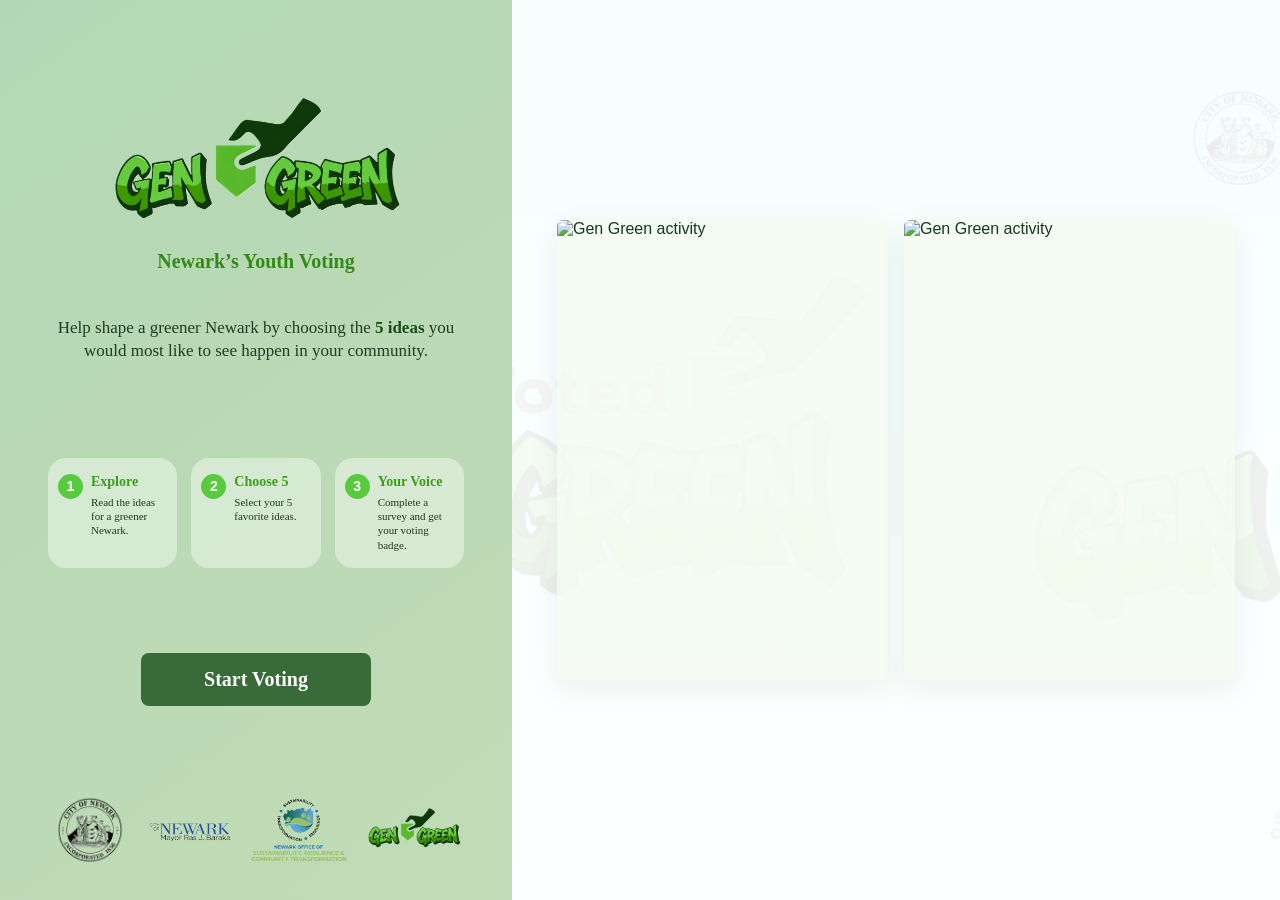
==== index.html @ 0d587bcf "Complete Gen Green voting website with Supabase backend" ====
<!DOCTYPE html>
<html lang="en">
<head>
  <meta charset="UTF-8" />
  <meta name="viewport" content="width=device-width, initial-scale=1.0" />

  <title>Gen Green Newark</title>

  <link rel="stylesheet" href="css/style.css" />
</head>

<body>

  <main class="landing-page">

    <!-- ======================================
         LEFT SIDE
    ======================================= -->

    <section class="landing-left">

      <div class="left-content">

        <!-- GEN GREEN LOGO -->
        <img
          src="images/gen-green.png"
          alt="Gen Green"
          class="main-logo"
        />


        <!-- SMALL HEADING -->
        <p class="youth-voting">
          Newark’s Youth Voting
        </p>


        <!-- INTRO -->
        <p class="intro-text">
          Help shape a greener Newark by choosing the
          <strong>5 ideas</strong>
          you would most like to see happen in your community.
        </p>


        <!-- STEPS -->
        <div class="steps-row">

          <div class="step-card">

            <div class="step-number">
              1
            </div>

            <div class="step-content">
              <h3>Explore</h3>

              <p>
                Read the ideas for a greener Newark.
              </p>
            </div>

          </div>


          <div class="step-card">

            <div class="step-number">
              2
            </div>

            <div class="step-content">
              <h3>Choose 5</h3>

              <p>
                Select your 5 favorite ideas.
              </p>
            </div>

          </div>


          <div class="step-card">

            <div class="step-number">
              3
            </div>

            <div class="step-content">
              <h3>Your Voice</h3>

              <p>
                Complete a survey and get your voting badge.
              </p>
            </div>

          </div>

        </div>


        <!-- START BUTTON -->

        <a href="vote.html" class="start-button">
          Start Voting
        </a>


        <!-- BOTTOM LOGOS -->

        <div class="bottom-logos">

          

          <img
            src="images/newark-logo.png"
            alt="Newark Mayor Ras J. Baraka"
            class="footer-logo newark-footer-logo"
          />

            <img
            src="images/mayor-logo.png"
            alt="Newark Mayor Ras J. Baraka"
            class="footer-logo newark-footer-logo"
          />

          <img
            src="images/sustainability-logo.png"
            alt="Newark Office of Sustainability"
            class="footer-logo office-footer-logo"
          />

          <img
            src="images/gen-green.png"
            alt="Gen Green"
            class="footer-logo gen-footer-logo"
          />

        </div>

      </div>

    </section>



    <!-- ======================================
         RIGHT SIDE
    ======================================= -->

    <section class="landing-right">

      <div class="image-showcase">


        <!-- IMAGE 1 -->

        <div class="flip-card">

          <img
            src="images/landing-1.jpg"
            alt="Gen Green activity"
            class="showcase-image active"
          />


          <img
            src="images/landing-2.jpg"
            alt="Gen Green activity"
            class="showcase-image"
          />


          <img
            src="images/landing-3.jpg"
            alt="Gen Green activity"
            class="showcase-image"
          />


               <img
            src="images/landing-4.jpg"
            alt="Gen Green activity"
            class="showcase-image"
          />

          <img
            src="images/landing-5.jpg"
            alt="Gen Green activity"
            class="showcase-image"
          />

        </div>





        <!-- IMAGE 3 -->

        <div class="flip-card">

          <img
            src="images/landing-7.jpg"
            alt="Gen Green activity"
            class="showcase-image active"
          />

          <img
            src="images/landing-8.jpg"
            alt="Gen Green activity"
            class="showcase-image"
          />

          <img
            src="images/landing-9.jpg"
            alt="Gen Green activity"
            class="showcase-image"
          />

               <img
            src="images/landing-6.jpg"
            alt="Gen Green activity"
            class="showcase-image"
          />

        </div>


      </div>

    </section>

  </main>



  <script>

    /* =========================================
       ROTATING LANDING PAGE IMAGES
    ========================================== */

    const cards = document.querySelectorAll(".flip-card");

    cards.forEach((card, cardIndex) => {

      const images = card.querySelectorAll(".showcase-image");

      let currentImage = 0;


      /*
        Each card begins at a slightly different
        time so all three don't switch together.
      */

      setTimeout(() => {

        setInterval(() => {

          images[currentImage].classList.remove("active");

          currentImage++;

          if (currentImage >= images.length) {
            currentImage = 0;
          }

          images[currentImage].classList.add("active");

        }, 4000);

      }, cardIndex * 1000);

    });

  </script>


</body>
</html>
---- css/style.css ----
/* =========================================
   RESET
========================================= */

* {
  margin: 0;
  padding: 0;
  box-sizing: border-box;
}


html,
body {
  width: 100%;
  min-height: 100%;
}


body {
  font-family: "Segoe UI", Arial, sans-serif;

  background: #ffffff;

  color: #17381c;
}






/* =========================================================
   GEN GREEN GLOBAL WATERMARK BACKGROUND
========================================================= */

body {
  position: relative;
  min-height: 100vh;
}


/* Background image layer */

body::before {
  content: "";

  position: fixed;

  top: 0;
  left: 0;

  width: 100%;
  height: 100%;

  background-image:
    url("../images/gen-green-background.png");

  background-size: cover;

  background-position: center;

  background-repeat: no-repeat;

  /* THIS CONTROLS TRANSPARENCY */
  opacity: 0.07;

  pointer-events: none;

  z-index: -1;
}


.voting-body,
.review-body,
.survey-body,
.badge-body {
  background:
    rgba(247, 251, 245, 0.797);
}



/* =========================================
   MAIN LANDING PAGE
========================================= */

.landing-page {
  width: 100%;
  min-height: 100vh;

  display: grid;

  grid-template-columns:
    minmax(420px, 40%)
    minmax(0, 60%);
}



/* =========================================
   LEFT SIDE
========================================= */

.landing-left {
  background:
    linear-gradient(
      145deg,
      #b3d7b4,
      #c1dcb6
    );

  min-height: 100vh;

  display: flex;

  justify-content: center;

  position: relative;
}


.left-content {
  width: 100%;

  max-width: 640px;

  min-height: 100vh;

  padding:
    40px
    48px
    25px;

  display: flex;

  flex-direction: column;

  align-items: center;

  text-align: center;
}



/* =========================================
   MAIN LOGO
========================================= */

.main-logo {
  width: 310px;

  max-width: 100%;

  height: 250px;

  object-fit: contain;

  margin-bottom: -40px;
}



/* =========================================
   SUBHEADING
========================================= */

.youth-voting {
  font-family: Georgia, "Times New Roman", serif;

  font-size: 20px;

  font-weight: 700;

  color: #318b15;

  margin-top: 0;

  margin-bottom: 44px;
}



/* =========================================
   INTRO TEXT
========================================= */

.intro-text {
  width: 100%;

  max-width: 520px;

  text-align: center;

  font-family: Georgia, "Times New Roman", serif;

  font-size: 17px;

  line-height: 1.35;

  color: #213c23;

  margin-bottom: 95px;
}


.intro-text strong {
  color: #194f18;
}



/* =========================================
   STEP CARDS
========================================= */

.steps-row {
  width: 100%;

  display: grid;

  grid-template-columns:
    repeat(3, minmax(0, 1fr));

  gap: 14px;

  margin-bottom: 85px;
}


.step-card {
  min-height: 100px;

  background:
    rgba(255, 255, 255, 0.406);

  border-radius: 18px;

  padding: 16px 10px;

  display: flex;

  align-items: flex-start;

  text-align: left;

  gap: 8px;

  transition:
    transform 0.25s ease,
    box-shadow 0.25s ease;
}


.step-card:hover {
  transform: translateY(-4px);

  box-shadow:
    0 10px 25px
    rgba(31, 91, 36, 0.12);
}


.step-number {
  width: 25px;

  min-width: 25px;

  height: 25px;

  background: #59ca3e;

  color: white;

  border-radius: 50%;

  display: flex;

  justify-content: center;

  align-items: center;

  font-size: 14px;

  font-weight: 700;
}


.step-content h3 {
  font-family: Georgia, "Times New Roman", serif;

  font-size: 14px;

  color: #3c9d1c;

  margin-bottom: 5px;
}


.step-content p {
  font-family: Georgia, "Times New Roman", serif;

  font-size: 11px;

  line-height: 1.3;

  color: #1f3720;
}



/* =========================================
   START VOTING BUTTON
========================================= */

.start-button {
  width: 230px;

  padding: 15px 20px;

  background: #396b38;

  color: white;

  border-radius: 8px;

  text-decoration: none;

  font-family: Georgia, "Times New Roman", serif;

  font-size: 20px;

  font-weight: 700;

  display: flex;

  justify-content: center;

  align-items: center;

  margin-bottom: auto;

  transition:
    background 0.2s ease,
    transform 0.2s ease,
    box-shadow 0.2s ease;
}


.start-button:hover {
  background: #275928;

  transform: translateY(-3px);

  box-shadow:
    0 9px 20px
    rgba(31, 85, 36, 0.2);
}



/* =========================================
   FOOTER LOGOS
========================================= */

.bottom-logos {
  width: 100%;

  display: flex;

  justify-content: space-between;

  align-items: center;

  gap: 15px;

  padding-top: 35px;
}


.footer-logo {
  object-fit: contain;
}

.newark-footer-logo {
  width: 88px;

  height: 70px;
}


.small-logo {
  width: 195px;

  height: 100px;
}


.office-footer-logo {
  width: 100px;

  height: 90px;
}


.gen-footer-logo {
  width: 100px;

  height: 90px;
}



/* =========================================
   RIGHT SIDE
========================================= */

.landing-right {
  min-height: 100vh;

 

  display: flex;

  justify-content: center;

  align-items: center;

  padding:
    60px
    45px;
}



/* =========================================
   IMAGE SHOWCASE
========================================= */

.image-showcase {
  width: 120%;

  display: grid;

  grid-template-columns:
    repeat(2, minmax(0, 1fr));

  gap: 16px;

  align-items: center;
}



/* =========================================
   ROTATING IMAGE CARDS
========================================= */

.flip-card {
  width: 100%;

  aspect-ratio: 0.72;

  max-height: 480px;

  position: relative;

  overflow: hidden;

  border-radius: 6px;

  background: #f3fcf0c3;

  box-shadow:
    0 9px 30px
    rgba(29, 75, 35, 0.08);
}


.showcase-image {
  width: 100%;

  height: 100%;

  position: absolute;

  inset: 0;

  object-fit: cover;

  opacity: 0;

  transform:
    rotateY(90deg)
    scale(0.97);

  transition:
    opacity 0.7s ease,
    transform 0.7s ease;
}


.showcase-image.active {
  opacity: 1;

  transform:
    rotateY(0deg)
    scale(1);
}



/* =========================================
   TABLET
========================================= */

@media (max-width: 1050px) {

  .landing-page {
    grid-template-columns:
      46%
      54%;
  }


  .left-content {
    padding:
      35px
      25px
      25px;
  }


  .steps-row {
    grid-template-columns: 1fr;

    max-width: 330px;

    margin-bottom: 40px;
  }


  .step-card {
    min-height: auto;
  }


  .image-showcase {
    grid-template-columns: 1fr 1fr;
  }


  .flip-card:last-child {
    display: none;
  }

}



/* =========================================
   MOBILE
========================================= */

@media (max-width: 750px) {

  .landing-page {
    display: block;
  }


  .landing-left {
    min-height: auto;
  }


  .left-content {
    min-height: auto;

    padding:
      30px
      22px
      40px;
  }


  .main-logo {
    width: 245px;

    height: 100px;
  }


  .youth-voting {
    font-size: 18px;

    margin-bottom: 30px;
  }


  .intro-text {
    text-align: center;

    font-size: 16px;

    margin-bottom: 35px;
  }


  .steps-row {
    width: 100%;

    grid-template-columns: 1fr;

    margin-bottom: 35px;
  }


  .start-button {
    margin-bottom: 35px;
  }


  .bottom-logos {
    justify-content: center;

    flex-wrap: wrap;
  }


  .landing-right {
    min-height: auto;

    padding:
      40px
      20px;
  }


  .image-showcase {
    grid-template-columns: 1fr;

    max-width: 390px;
  }


  .flip-card {
    aspect-ratio: 1 / 1.1;
  }


  .flip-card:last-child {
    display: block;
  }

}








/* ==================================================
   VOTING PAGE
================================================== */

.vote-body {
  background: #747d6a;
  color: #3c443e;
}


/* ==================================================
   HEADER
================================================== */

.vote-header {
  min-height: 95px;
  padding: 15px 5%;

  background: rgba(255, 255, 255, 0.96);

  display: grid;
  grid-template-columns: 1fr auto 1fr;
  align-items: center;

  position: sticky;
  top: 0;
  z-index: 100;

  border-bottom: 1px solid #e2eadf;

  box-shadow:
    0 3px 15px rgba(29, 76, 35, 0.06);
}


.back-home {
  justify-self: start;

  text-decoration: none;

  color: #47704c;

  font-size: 14px;
  font-weight: 700;
}


.back-home:hover {
  color: #2e9231;
}


.vote-logo {
  width: 180px;
  height: 65px;

  object-fit: contain;
}


.vote-progress {
  justify-self: end;

  background: #e9f7e4;

  color: #286426;

  border-radius: 30px;

  padding: 11px 20px;

  font-weight: 700;

  font-size: 15px;
}


#selectionCount {
  font-size: 20px;

  color: #38a932;
}



/* ==================================================
   INTRO
================================================== */

.vote-intro {
  max-width: 760px;

  margin: 0 auto;

  text-align: center;

  padding: 65px 20px 45px;
}


.vote-eyebrow {
  color: #f6f7f6;

  font-size: 15px;

  font-weight: 800;

  letter-spacing: 2px;

  margin-bottom: 12px;
}


.vote-intro h1 {
  font-size: clamp(38px, 5vw, 60px);

  color: #173f20;

  line-height: 1.05;

  margin-bottom: 18px;
}


.vote-intro > p:not(.vote-eyebrow):not(.selection-message) {
  max-width: 640px;

  margin-left: auto;
  margin-right: auto;

  font-size: 19px;

  line-height: 1.55;

  color: #fafcfa;
}



/* ==================================================
   SELECTION DOTS
================================================== */

.selection-dots {
  display: flex;

  justify-content: center;

  gap: 9px;

  margin-top: 26px;

  margin-bottom: 12px;
}


.selection-dot {
  width: 17px;
  height: 17px;

  border-radius: 50%;

  background: white;

  border: 2px solid #79af71;

  transition: all 0.2s ease;
}


.selection-dot.filled {
  background: #4ac83f;

  border-color: #4ac83f;

  transform: scale(1.12);
}


.selection-message {
  color: #668069;

  font-size: 13px;

  font-weight: 600;
}


.selection-message.complete {
  color: #269130;
}


/* ==================================================
   BALLOT BOARD
================================================== */

.ballot-board {
  width: min(1500px, 96%);
  margin: 0 auto 150px;

  padding: 18px;

  background: #356840;

  border-radius: 0;

  display: grid;

  grid-template-columns: repeat(4, minmax(0, 1fr));

  gap: 18px;
}


/* ==================================================
   TALL CATEGORY COLUMNS
================================================== */

.ballot-column {
  background: #e9e9e9;

  border-radius: 45px;

  padding: 18px 18px 28px;

  min-height: 720px;
}


/* CATEGORY ILLUSTRATION */

.ballot-category-image {
  height: 95px;

  display: flex;

  justify-content: center;

  align-items: center;
}


.ballot-category-image img {
  max-width: 120px;
  max-height: 90px;

  object-fit: contain;
}


/* CATEGORY HEADING */

.ballot-column > h2,
.tech-divider h2 {
  text-align: center;

  font-size: 24px;

  color: #111111;

  margin-bottom: 18px;

  font-weight: 800;
}


/* ==================================================
   OPTIONS
================================================== */

.ballot-options {
  display: flex;

  flex-direction: column;

  gap: 17px;
}


/* REMOVE DEFAULT BUTTON LOOK */

.ballot-option {
  width: 100%;

  border: none;

  background: transparent;

  padding: 0;

  display: flex;

  align-items: flex-start;

  gap: 8px;

  text-align: left;

  cursor: pointer;

  font-family: inherit;

  color: #111111;

  transition:
    opacity 0.2s ease,
    transform 0.2s ease;
}


.ballot-option:hover {
  transform: translateX(2px);
}


/* ==================================================
   VOTING CIRCLE
================================================== */

.vote-circle {
  width: 21px;
  height: 21px;

  min-width: 21px;

  border-radius: 50%;

  border: 1.7px solid #477552;

  background: white;

  color: transparent;

  display: flex;

  justify-content: center;

  align-items: center;

  font-size: 12px;

  font-weight: 900;

  margin-top: 1px;

  transition: all 0.2s ease;
}


/* ==================================================
   TEXT
================================================== */

.ballot-copy {
  display: flex;

  flex-direction: column;

  gap: 4px;

  width: 100%;
}


.ballot-copy strong {
  font-size: 16px;

  line-height: 1.05;

  font-weight: 800;

  color: #111;
}


.ballot-copy small {
  font-size: 13px;

  line-height: 1.28;

  color: #222;

  font-weight: 400;
}


/* ==================================================
   SELECTED OPTION
================================================== */

.ballot-option.selected {

  background: #d9f0d2;

  padding: 10px;

  border-radius: 14px;

  margin-left: -10px;

  width: calc(100% + 10px);
}


.ballot-option.selected .vote-circle {
  background: #49bd3e;

  border-color: #49bd3e;

  color: white;
}


.ballot-option.selected .ballot-copy strong {
  color: #1c7020;
}


/* ==================================================
   DISABLED AFTER FIVE
================================================== */

.ballot-option.selection-disabled:not(.selected) {
  opacity: 0.35;

  cursor: not-allowed;
}


/* ==================================================
   TECH DIVIDER
================================================== */

.tech-divider {
  margin-top: 18px;

  padding-top: 8px;

  text-align: center;
}


.tech-image {
  height: 75px;
}


.tech-image img {
  max-height: 70px;
}


/* ==================================================
   TABLET
================================================== */

@media (max-width: 1100px) {

  .ballot-board {
    grid-template-columns:
      repeat(2, minmax(0, 1fr));
  }


  .ballot-column {
    min-height: auto;
  }

}


/* ==================================================
   MOBILE
================================================== */

@media (max-width: 650px) {

  .ballot-board {
    width: calc(100% - 20px);

    padding: 12px;

    grid-template-columns: 1fr;

    gap: 14px;
  }


  .ballot-column {
    border-radius: 30px;

    padding: 18px;
  }


  .ballot-category-image {
    height: 80px;
  }


  .ballot-category-image img {
    max-height: 75px;
  }


  .ballot-column > h2,
  .tech-divider h2 {
    font-size: 23px;
  }


  .ballot-copy strong {
    font-size: 16px;
  }


  .ballot-copy small {
    font-size: 13px;
  }

}



/* ==================================================
   FIXED VOTING BOTTOM BAR
   KEEP THIS AT THE VERY END OF STYLE.CSS
================================================== */

.vote-bottom-bar {
  position: fixed !important;

  left: 0;
  right: 0;
  bottom: 0;

  width: 100%;
  min-height: 90px;

  padding: 14px 6%;

  background: rgba(255, 255, 255, 0.97);

  border-top: 1px solid #d9e2d7;

  box-shadow:
    0 -8px 25px rgba(30, 65, 35, 0.12);

  display: flex !important;
  justify-content: space-between;
  align-items: center;

  z-index: 9999;
}


/* LEFT SIDE */

.bottom-selection-count {
  display: flex;
  flex-direction: column;

  gap: 2px;
}


.bottom-selection-count strong {
  font-size: 20px;
  font-weight: 800;

  color: #356b3e;
}


.bottom-selection-count span {
  font-size: 13px;

  color: #667567;
}


/* REVIEW BUTTON */

.review-button {
  border: none;

  padding: 15px 28px;

  min-width: 225px;

  border-radius: 10px;

  background: #356b3e;

  color: white;

  font-size: 15px;
  font-weight: 700;

  cursor: pointer;

  transition:
    background 0.2s ease,
    transform 0.2s ease;
}


.review-button:hover:not(:disabled) {
  background: #285630;

  transform: translateY(-2px);
}


.review-button:disabled {
  background: #c7d0c5;

  color: #7b887c;

  cursor: not-allowed;
}


/* IMPORTANT:
   creates room so the fixed bar doesn't
   cover the bottom of the ballot
*/

.ballot-board {
  margin-bottom: 120px;
}


/* MOBILE */

@media (max-width: 650px) {

  .vote-bottom-bar {
    min-height: 78px;

    padding: 10px 15px;
  }


  .bottom-selection-count strong {
    font-size: 17px;
  }


  .bottom-selection-count span {
    font-size: 11px;
  }


  .review-button {
    min-width: auto;

    padding: 13px 16px;

    font-size: 12px;
  }

}





/* ==================================================
   REVIEW PAGE
================================================== */

.review-body {
  min-height: 100vh;

  background:
    linear-gradient(
      145deg,
      #eef8ea 0%,
      #f8fbf6 55%,
      #ffffff 100%
    );

  color: #193b21;
}


/* ==================================================
   HEADER
================================================== */

.review-header {
  position: fixed;

  top: 0;
  left: 0;
  right: 0;

  width: 100%;
  height: 90px;

  padding: 0 5%;

  background: rgba(255, 255, 255, 0.97);

  display: grid;

  grid-template-columns: 1fr auto 1fr;

  align-items: center;

  border-bottom: 1px solid #dfe8dc;

  box-shadow:
    0 4px 20px rgba(33, 79, 38, 0.06);

  z-index: 1000;
}



.review-back {
  justify-self: start;

  text-decoration: none;

  color: #3d6942;

  font-weight: 700;

  font-size: 14px;
}



.review-back:hover {
  color: #259132;
}


.review-logo {
  width: 150px;
  height: 60px;

  object-fit: contain;

  justify-self: center;
}


.review-step {
  justify-self: end;

  padding: 10px 17px;

  border-radius: 30px;

  background: #edf7e9;

  color: #39693d;

  font-size: 13px;

  font-weight: 700;
}


/* ==================================================
   MAIN
================================================== */

.review-main {
  width: min(850px, 90%);
  margin: 0 auto;

  padding-top: 190px;
  padding-bottom: 150px;
}


/* ==================================================
   INTRO
================================================== */

.review-intro {
  text-align: center;

  margin-bottom: 40px;
}


.review-eyebrow {
  color: #55a343;

  font-size: 20px;

  font-weight: 800;

  letter-spacing: 2px;

  margin-bottom: 12px;
}


.review-intro h1 {
  font-size: clamp(38px, 5vw, 58px);

  line-height: 1.05;

  color: #16401f;

  margin-bottom: 14px;
}


.review-intro > p:not(.review-eyebrow) {
  max-width: 600px;

  margin: 0 auto;

  font-size: 19px;

  line-height: 1.55;

  color: #657668;
}


/* ==================================================
   MAIN REVIEW CARD
================================================== */

.review-card {
  background: white;

  border-radius: 28px;

  padding: 30px;

  border: 1px solid #e1e9df;

  box-shadow:
    0 15px 40px rgba(30, 78, 35, 0.08);
}


.review-card-header {
  display: flex;

  justify-content: space-between;

  align-items: center;

  gap: 20px;

  padding-bottom: 23px;

  border-bottom: 1px solid #e7ece4;
}


.review-label {
  font-size: 11px;

  font-weight: 800;

  letter-spacing: 1.8px;

  color: #63a153;

  margin-bottom: 5px;
}


.review-card-header h2 {
  font-size: 24px;

  color: #1f4025;
}


.review-count {
  background: #eaf7e6;

  color: #338034;

  border-radius: 30px;

  padding: 9px 15px;

  font-size: 13px;

  font-weight: 700;

  white-space: nowrap;
}


/* ==================================================
   CHOICES
================================================== */

.review-choices {
  display: flex;

  flex-direction: column;

  gap: 13px;

  padding-top: 22px;
}


.review-choice-item {
  min-height: 84px;

  display: grid;

  grid-template-columns:
    48px 1fr 42px;

  align-items: center;

  gap: 15px;

  padding: 15px 18px;

  border-radius: 17px;

  background: #f5f9f2;

  border: 1px solid #e1eadf;

  transition:
    transform 0.2s ease,
    box-shadow 0.2s ease;
}


.review-choice-item:hover {
  transform: translateY(-2px);

  box-shadow:
    0 8px 18px rgba(32, 84, 36, 0.06);
}


/* NUMBER */

.review-choice-number {
  width: 40px;

  height: 40px;

  border-radius: 50%;

  background: #dff2d9;

  color: #318735;

  display: flex;

  justify-content: center;

  align-items: center;

  font-size: 16px;

  font-weight: 800;
}


/* TEXT */

.review-choice-text {
  display: flex;

  flex-direction: column;

  gap: 4px;
}


.review-choice-category {
  color: #759079;

  font-size: 11px;

  font-weight: 700;

  text-transform: uppercase;

  letter-spacing: 0.7px;
}


.review-choice-text h3 {
  color: #203b25;

  font-size: 18px;

  line-height: 1.2;
}


/* CHECK */

.review-check {
  width: 34px;

  height: 34px;

  border-radius: 50%;

  background: #50bf45;

  color: white;

  display: flex;

  justify-content: center;

  align-items: center;

  font-weight: 900;
}


/* ==================================================
   BUTTONS
================================================== */

.review-actions {
  margin-top: 28px;

  display: flex;

  justify-content: space-between;

  align-items: center;

  gap: 16px;
}


/* CHANGE */

.change-choices-button {
  min-width: 210px;

  padding: 15px 24px;

  border: 2px solid #47794c;

  border-radius: 10px;

  text-decoration: none;

  text-align: center;

  color: #3b7042;

  background: white;

  font-size: 14px;

  font-weight: 700;

  transition:
    background 0.2s ease,
    transform 0.2s ease;
}


.change-choices-button:hover {
  background: #f0f7ed;

  transform: translateY(-2px);
}


/* SUBMIT */

.submit-vote-button {
  min-width: 220px;

  padding: 16px 27px;

  border: none;

  border-radius: 10px;

  background: #356b3e;

  color: white;

  font-size: 15px;

  font-weight: 700;

  cursor: pointer;

  transition:
    background 0.2s ease,
    transform 0.2s ease,
    box-shadow 0.2s ease;
}


.submit-vote-button:hover:not(:disabled) {
  background: #28582f;

  transform: translateY(-2px);

  box-shadow:
    0 8px 18px rgba(38, 92, 44, 0.18);
}


.submit-vote-button:disabled {
  background: #c8d0c6;

  color: #7c877c;

  cursor: not-allowed;
}


/* ==================================================
   NOTE
================================================== */

.review-note {
  max-width: 600px;

  margin: 22px auto 0;

  text-align: center;

  color: #718075;

  font-size: 18px;

  line-height: 1.5;
}


/* ==================================================
   ERROR
================================================== */

.review-error {
  text-align: center;

  padding: 40px 20px;
}


.review-error h3 {
  color: #315e36;

  margin-bottom: 9px;
}


.review-error p {
  color: #6e7d70;

  margin-bottom: 20px;
}


.review-error a {
  display: inline-block;

  padding: 12px 20px;

  background: #396e40;

  color: white;

  text-decoration: none;

  border-radius: 8px;

  font-weight: 700;
}


/* ==================================================
   MOBILE
================================================== */

@media (max-width: 650px) {

  .review-header {
    min-height: 75px;

    padding: 10px 15px;

    grid-template-columns:
      auto 1fr auto;
  }


  .review-logo {
    width: 110px;

    height: 50px;

    justify-self: center;
  }


  .review-back {
    font-size: 11px;
  }


  .review-step {
    padding: 7px 10px;

    font-size: 10px;
  }


  .review-main {
    width: calc(100% - 28px);

    padding: 45px 0 60px;
  }


  .review-card {
    padding: 20px;

    border-radius: 22px;
  }


  .review-card-header {
    align-items: flex-start;
  }


  .review-card-header h2 {
    font-size: 20px;
  }


  .review-choice-item {
    grid-template-columns:
      40px 1fr 30px;

    padding: 13px;

    gap: 10px;
  }


  .review-choice-number {
    width: 35px;

    height: 35px;
  }


  .review-choice-text h3 {
    font-size: 16px;
  }


  .review-check {
    width: 29px;

    height: 29px;
  }


  .review-actions {
    flex-direction: column-reverse;
  }


  .change-choices-button,
  .submit-vote-button {
    width: 100%;
  }

}

/* ==================================================
   FIXED REVIEW FOOTER
================================================== */

.review-footer {
  position: fixed;

  left: 0;
  right: 0;
  bottom: 0;

  width: 100%;

  background: rgba(255, 255, 255, 0.97);

  border-top: 1px solid #dce5d9;

  box-shadow:
    0 -8px 30px rgba(31, 70, 35, 0.08);

  z-index: 1000;
}


.review-footer-inner {
  width: min(1500px, 90%);

  min-height: 90px;

  margin: 0 auto;

  display: grid;

  grid-template-columns:
    1fr auto 1fr;

  align-items: center;

  gap: 30px;
}


/* LEFT */

.review-footer-status {
  display: flex;

  flex-direction: column;

  justify-self: start;
}


.review-footer-status strong {
  color: #356b3e;

  font-size: 18px;

  font-weight: 800;
}


.review-footer-status span {
  color: #778578;

  font-size: 12px;

  margin-top: 2px;
}


/* CENTER */

.review-footer-message {
  display: flex;

  align-items: center;

  justify-content: center;

  gap: 8px;

  color: #58715c;

  font-size: 13px;

  font-weight: 600;

  white-space: nowrap;
}


.footer-check {
  width: 25px;
  height: 25px;

  border-radius: 50%;

  display: flex;

  align-items: center;

  justify-content: center;

  background: #dff3d9;

  color: #48ad3e;

  font-size: 13px;

  font-weight: 900;
}


/* RIGHT */

.review-footer-actions {
  justify-self: end;

  display: flex;

  align-items: center;

  gap: 12px;
}








@media (max-width: 700px) {

  .review-header {
    height: 72px;

    padding: 0 15px;
  }


  .review-logo {
    width: 100px;
    height: 45px;
  }


  .review-step {
    font-size: 10px;

    padding: 7px 10px;
  }


  .review-back {
    font-size: 11px;
  }


  .review-main {
    padding-top: 115px;

    padding-bottom: 150px;
  }


  .review-footer-inner {
    width: calc(100% - 28px);

    min-height: 120px;

    grid-template-columns: auto 1fr;

    gap: 10px;
  }


  .review-footer-message {
    display: none;
  }


  .review-footer-actions {
    justify-self: end;

    gap: 8px;
  }


  .change-choices-button,
  .submit-vote-button {
    min-width: auto;

    padding: 12px 13px;

    font-size: 11px;
  }

}






/* ==================================================
   SURVEY PAGE
================================================== */

.survey-body {
  min-height: 100vh;

  background:
    linear-gradient(
      145deg,
      #eff8ec 0%,
      #f9fbf7 50%,
      #ffffff 100%
    );

  color: #183b20;
}


/* ==================================================
   FIXED HEADER
================================================== */

.survey-header {
  position: fixed;

  top: 0;
  left: 0;
  right: 0;

  width: 100%;
  height: 90px;

  padding: 0 5%;

  background:
    rgba(255, 255, 255, 0.97);

  display: grid;

  grid-template-columns:
    1fr auto 1fr;

  align-items: center;

  border-bottom:
    1px solid #dfe7dc;

  box-shadow:
    0 4px 20px
    rgba(32, 77, 36, 0.06);

  z-index: 1000;
}


.survey-header-left {
  justify-self: start;

  color: #459146;

  font-size: 13px;

  font-weight: 700;
}


.survey-logo {
  width: 150px;
  height: 60px;

  object-fit: contain;
}


.survey-step {
  justify-self: end;

  padding: 10px 17px;

  border-radius: 30px;

  background: #edf7e9;

  color: #39693d;

  font-size: 13px;

  font-weight: 700;
}


/* ==================================================
   MAIN
================================================== */

.survey-main {
  width: min(950px, 90%);

  margin: 0 auto;

  padding-top: 160px;

  padding-bottom: 150px;
}


/* ==================================================
   INTRO
================================================== */

.survey-intro {
  text-align: center;

  margin-bottom: 45px;
}


.survey-eyebrow {
  color: #54a240;

  font-size: 20px;

  font-weight: 800;

  letter-spacing: 2px;

  margin-bottom: 12px;
}


.survey-intro h1 {
  font-size:
    clamp(38px, 5vw, 58px);

  line-height: 1.05;

  color: #17401f;

  margin-bottom: 16px;
}


.survey-intro > p:not(.survey-eyebrow) {
  max-width: 650px;

  margin: 0 auto;

  color: #657667;

  font-size: 16px;

  line-height: 1.55;
  font-weight: 600;
}


.survey-small-note {
  margin-top: 10px !important;

  font-size: 16px !important;

  color: #779079 !important;

  font-weight: 600;
}


/* ==================================================
   FORM
================================================== */

.survey-form {
  display: flex;

  flex-direction: column;

  gap: 22px;
}


/* ==================================================
   QUESTION
================================================== */

.survey-question {
  background: white;

  border-radius: 25px;

  border:
    1px solid #e0e9de;

  padding: 28px;

  display: grid;

  grid-template-columns:
    52px 1fr;

  gap: 18px;

  box-shadow:
    0 10px 30px
    rgba(30, 77, 35, 0.06);
}


.question-number {
  width: 42px;
  height: 42px;

  border-radius: 50%;

  background: #dff2da;

  color: #328137;

  display: flex;

  justify-content: center;

  align-items: center;

  font-size: 17px;

  font-weight: 800;
}


.question-content h2 {
  color: #213f26;

  font-size: 21px;

  margin-bottom: 6px;
}


.question-content > p {
  color: #758177;

  font-size: 13px;

  margin-bottom: 20px;
}




/* ==================================================
   ORGANIZATION / SCHOOL
================================================== */

.survey-text-field {
  width: 100%;
}


.survey-text-field input {
  width: 100%;

  box-sizing: border-box;

  padding: 15px 17px;

  border: 2px solid #d8e2d5;

  border-radius: 12px;

  background: #fafcf9;

  color: #354f3a;

  font-family: inherit;

  font-size: 14px;

  outline: none;

  transition:
    border-color 0.2s ease,
    background 0.2s ease,
    box-shadow 0.2s ease;
}


.survey-text-field input::placeholder {
  color: #9aa79b;
}


.survey-text-field input:focus {
  border-color: #55b84d;

  background: white;

  box-shadow:
    0 0 0 4px
    rgba(80, 184, 70, 0.10);
}


/* ==================================================
   WARD OPTIONS
================================================== */

.ward-options {
  grid-template-columns:
    repeat(4, 1fr);
}


.ward-card {
  min-height: 70px;
}


@media (max-width: 850px) {

  .ward-options {
    grid-template-columns:
      repeat(2, 1fr);
  }

}


@media (max-width: 500px) {

  .ward-options {
    grid-template-columns: 1fr;
  }

}





.withdraw-vote-button {
  min-width: 190px;

  padding: 15px 24px;

  border: 2px solid #a94442;

  border-radius: 10px;

  background: white;

  color: #a94442;

  font-family: inherit;

  font-size: 14px;

  font-weight: 700;

  cursor: pointer;

  transition:
    background 0.2s ease,
    color 0.2s ease,
    transform 0.2s ease;
}


.withdraw-vote-button:hover {
  background: #a94442;

  color: white;

  transform: translateY(-2px);
}


.withdraw-vote-button:disabled {
  opacity: 0.6;

  cursor: not-allowed;

  transform: none;
}


.thankyou-actions {
  display: flex;

  justify-content: center;

  align-items: center;

  gap: 14px;

  flex-wrap: wrap;
}







/* ==================================================
   AGE
================================================== */

.age-grid {
  display: grid;

  grid-template-columns:
    repeat(10, 1fr);

  gap: 9px;
}


.age-option input {
  position: absolute;

  opacity: 0;

  pointer-events: none;
}


.age-option span {
  height: 45px;

  border-radius: 11px;

  border:
    2px solid #d8e2d5;

  background: #fafcf9;

  display: flex;

  justify-content: center;

  align-items: center;

  color: #425b46;

  font-weight: 700;

  cursor: pointer;

  transition:
    all 0.2s ease;
}


.age-option span:hover {
  border-color: #73b66d;

  background: #f1f8ed;
}


.age-option input:checked + span {
  background: #4eb947;

  border-color: #4eb947;

  color: white;

  box-shadow:
    0 5px 13px
    rgba(54, 142, 51, 0.17);
}


/* ==================================================
   ANSWER OPTIONS
================================================== */

.survey-options {
  display: grid;

  gap: 12px;
}


.four-options {
  grid-template-columns:
    repeat(4, 1fr);
}


.three-options {
  grid-template-columns:
    repeat(3, 1fr);
}


.survey-option input {
  position: absolute;

  opacity: 0;

  pointer-events: none;
}


.option-card {
  min-height: 105px;

  padding: 15px;

  border-radius: 16px;

  border:
    2px solid #dce5da;

  background: #fafcf9;

  display: flex;

  flex-direction: column;

  align-items: center;

  justify-content: center;

  gap: 8px;

  cursor: pointer;

  text-align: center;

  transition:
    border-color 0.2s ease,
    background 0.2s ease,
    transform 0.2s ease,
    box-shadow 0.2s ease;
}


.option-card:hover {
  border-color: #86b880;

  background: #f2f8ef;

  transform: translateY(-2px);
}


.option-emoji {
  font-size: 30px;
}


.option-card strong {
  font-size: 14px;

  color: #364d3a;
}


.survey-option input:checked + .option-card {
  border-color: #50b846;

  background: #eaf7e5;

  box-shadow:
    0 6px 15px
    rgba(50, 139, 48, 0.12);
}


.survey-option input:checked +
.option-card strong {
  color: #26762d;
}


/* ==================================================
   ERROR
================================================== */

.survey-error {
  min-height: 20px;

  text-align: center;

  color: #b8483e;

  font-size: 13px;

  font-weight: 700;
}


/* ==================================================
   FIXED FOOTER
================================================== */

.survey-footer {
  position: fixed;

  left: 0;
  right: 0;
  bottom: 0;

  width: 100%;

  background:
    rgba(255, 255, 255, 0.97);

  border-top:
    1px solid #dce5da;

  box-shadow:
    0 -8px 30px
    rgba(30, 70, 35, 0.08);

  z-index: 1000;
}


.survey-footer-inner {
  width: min(1500px, 90%);

  min-height: 90px;

  margin: 0 auto;

  display: grid;

  grid-template-columns:
    180px 1fr 220px;

  align-items: center;

  gap: 30px;
}


.survey-progress {
  display: flex;

  flex-direction: column;
}


.survey-progress strong {
  color: #356b3e;

  font-size: 18px;

  font-weight: 800;
}


.survey-progress span {
  color: #79847a;

  font-size: 12px;
}


/* PROGRESS BAR */

.survey-progress-bar {
  width: 100%;

  height: 9px;

  background: #e4ebe1;

  border-radius: 20px;

  overflow: hidden;
}


.survey-progress-fill {
  width: 0%;

  height: 100%;

  background: #50ba46;

  border-radius: 20px;

  transition:
    width 0.3s ease;
}


/* BUTTON */

.finish-survey-button {
  justify-self: end;

  width: 210px;

  padding: 15px 22px;

  border: none;

  border-radius: 11px;

  background: #c6cec4;

  color: #7a857a;

  font-size: 14px;

  font-weight: 700;

  cursor: not-allowed;
}


.finish-survey-button.ready {
  background: #356b3e;

  color: white;

  cursor: pointer;

  box-shadow:
    0 6px 16px
    rgba(35, 86, 41, 0.17);
}


.finish-survey-button.ready:hover {
  background: #27572f;
}


/* ==================================================
   TABLET
================================================== */

@media (max-width: 850px) {

  .age-grid {
    grid-template-columns:
      repeat(5, 1fr);
  }


  .four-options {
    grid-template-columns:
      repeat(2, 1fr);
  }

}


/* ==================================================
   MOBILE
================================================== */

@media (max-width: 650px) {

  .survey-header {
    height: 72px;

    padding: 0 14px;
  }


  .survey-header-left {
    font-size: 10px;
  }


  .survey-logo {
    width: 100px;
    height: 45px;
  }


  .survey-step {
    font-size: 10px;

    padding: 7px 9px;
  }


  .survey-main {
    width: calc(100% - 26px);

    padding-top: 115px;

    padding-bottom: 135px;
  }


  .survey-question {
    grid-template-columns: 1fr;

    padding: 20px;
  }


  .question-number {
    width: 35px;
    height: 35px;
  }


  .age-grid {
    grid-template-columns:
      repeat(4, 1fr);
  }


  .four-options,
  .three-options {
    grid-template-columns:
      repeat(2, 1fr);
  }


  .option-card {
    min-height: 95px;

    padding: 12px 8px;
  }


  .survey-footer-inner {
    width: calc(100% - 26px);

    min-height: 95px;

    grid-template-columns:
      auto 1fr;

    gap: 14px;
  }


  .survey-progress-bar {
    display: none;
  }


  .finish-survey-button {
    width: auto;

    min-width: 145px;

    padding: 13px 15px;

    font-size: 12px;
  }

}






/* =========================================================
   GEN GREEN — FINAL BADGE PAGE
========================================================= */


/* =========================================================
   PAGE
========================================================= */

.badge-body {
  min-height: 100vh;

  margin: 0;

  background:
    radial-gradient(
      circle at top,
      rgba(112, 205, 111, 0.16),
      transparent 35%
    ),
    linear-gradient(
      145deg,
      #eef8eb 0%,
      #ffffff 65%
    );

  color: #183b20;

  font-family:
    "Segoe UI",
    Arial,
    sans-serif;
}



/* =========================================================
   FIXED HEADER
========================================================= */

.badge-header {
  position: fixed;

  top: 0;
  left: 0;
  right: 0;

  width: 100%;
  height: 90px;

  padding: 0 5%;

  box-sizing: border-box;

  background:
    rgba(255, 255, 255, 0.97);

  display: grid;

  grid-template-columns:
    1fr auto 1fr;

  align-items: center;

  border-bottom:
    1px solid #dfe7dc;

  box-shadow:
    0 4px 20px
    rgba(30, 72, 34, 0.06);

  z-index: 1000;
}


.badge-header-left {
  justify-self: start;

  color: #468e47;

  font-size: 13px;

  font-weight: 700;
}


.badge-logo {
  width: 150px;

  height: 70px;

  object-fit: contain;

  justify-self: center;
}


.badge-step {
  justify-self: end;

  padding: 9px 16px;

  border-radius: 30px;

  background: #edf7e9;

  color: #39693d;

  font-size: 12px;

  font-weight: 700;
}



/* =========================================================
   MAIN
========================================================= */

.badge-main {
  width: min(930px, 90%);

  margin: 0 auto;

  padding-top: 145px;

  padding-bottom: 150px;
}



/* =========================================================
   INTRO
========================================================= */

.badge-intro {
  text-align: center;

  margin-bottom: 28px;
}


.badge-eyebrow {
  margin-bottom: 8px;

  color: #55a342;

  font-size: 20px;

  font-weight: 800;

  letter-spacing: 2px;
}


.badge-intro h1 {
  margin: 0 0 10px;

  color: #16401f;

  font-size:
    clamp(38px, 5vw, 56px);

  line-height: 1.05;
}


.badge-intro > p:not(.badge-eyebrow) {
  margin: 0;

  color: #657667;

  font-size: 20px;
}



/* =========================================================
   PERSONALIZATION
========================================================= */

.badge-personalize {
  width: min(860px, 100%);

  margin: 0 auto 25px;

  display: grid;

  grid-template-columns:
    1fr 1fr;

  gap: 18px;
}


.personalize-field {
  display: flex;

  flex-direction: column;

  gap: 7px;
}


.personalize-field label {
  color: #385e3e;

  font-size: 13px;

  font-weight: 700;
}


.personalize-field input[type="text"],
.personalize-field input[type="file"] {
  width: 100%;

  min-height: 48px;

  box-sizing: border-box;

  padding: 11px 14px;

  border:
    1px solid #cadbc6;

  border-radius: 10px;

  outline: none;

  background: white;

  color: #304b34;

  font-family: inherit;
}


.personalize-field input[type="text"]:focus {
  border-color: #58ae46;

  box-shadow:
    0 0 0 3px
    rgba(70, 165, 67, 0.10);
}



/* =========================================================
   OFFICIAL BADGE
========================================================= */

.official-badge {
  width: min(860px, 100%);

  min-height: 760px;

  margin: 0 auto;

  box-sizing: border-box;

  position: relative;

  display: flex;

  flex-direction: column;

  overflow: hidden;

  padding:
    25px
    40px
    20px;

  background: #dff4d7;

  border:
    11px solid #347c22;

  outline:
    3px solid #5ec541;

  outline-offset: -21px;

  box-shadow:
    0 22px 55px
    rgba(38, 95, 34, 0.16);
}



/* =========================================================
   BADGE TOP
========================================================= */

.official-badge-top {
  flex-shrink: 0;

  text-align: center;
}


.official-gen-logo {
  width: 255px;

  max-width: 45%;

  height: 105px;

  margin-bottom: 0;

  object-fit: contain;
}


/* OFFICE TITLE */

.official-badge-top h2 {
  max-width: 650px;

  margin:
    -2px auto
    0;

  font-family:
    Georgia,
    "Times New Roman",
    serif;

  color: #2e791c;

  font-size:
    clamp(14px, 1.7vw, 20px);

  line-height: 1.18;

  font-weight: 800;
}


/* CITY OF NEWARK */

.official-badge-top h3 {
  margin:
    5px
    0
    0;

  font-family:
    Georgia,
    "Times New Roman",
    serif;

  color: #0e4618;

  font-size:
    clamp(15px, 1.8vw, 21px);

  font-weight: 800;
}



/* =========================================================
   BADGE MIDDLE
========================================================= */

.official-badge-middle {
  flex: 1;

  min-height: 0;

  display: grid;

  grid-template-columns:
    47% 53%;

  align-items: center;

  gap: 15px;

  padding:
    12px
    10px
    5px;
}



/* =========================================================
   PHOTO AREA
========================================================= */

.official-photo-area {
  min-width: 0;

  display: flex;

  flex-direction: column;

  align-items: center;

  justify-content: center;
}


.official-photo-frame {
  width:
    min(300px, 90%);

  aspect-ratio:
    1 / 1;

  padding: 5px;

  box-sizing: border-box;

  overflow: hidden;

  border-radius: 50%;

  background: white;

  border:
    7px solid #4bae22;

  box-shadow:
    inset
    0 0 0 3px
    #173f1b;
}


.official-photo {
  width: 100%;

  height: 100%;

  display: block;

  object-fit: cover;

  border-radius: 50%;
}



/* =========================================================
   VOTER NAME
========================================================= */

.official-voter-name {
  width: 100%;

  margin-top: 11px;

  text-align: center;

  overflow-wrap: anywhere;

  font-family:
    Georgia,
    "Times New Roman",
    serif;

  color: #3b8a25;

  font-size:
    clamp(18px, 2.5vw, 29px);

  font-weight: 800;

  line-height: 1.05;
}



/* =========================================================
   I VOTED GREEN
========================================================= */

.official-vote-message {
  padding: 10px 5px;

  text-align: center;

  display: flex;

  flex-direction: column;

  justify-content: center;

  align-items: center;
}


.official-voted-text {
  font-family:
    Georgia,
    "Times New Roman",
    serif;

  color: #3e8728;

  font-size:
    clamp(48px, 6vw, 76px);

  line-height: 0.95;
}


.official-green-text {
  margin-top: 10px;

  font-family:
    Georgia,
    "Times New Roman",
    serif;

  color: #3e8728;

  font-size:
    clamp(54px, 6.5vw, 84px);

  line-height: 1;

  font-weight: 700;
}


.official-tagline {
  margin-top: 14px;

  font-family:
    Georgia,
    "Times New Roman",
    serif;

  color: #123b18;

  font-size:
    clamp(13px, 1.5vw, 19px);

  font-weight: 700;
}



/* =========================================================
   BADGE LOGOS
========================================================= */

.official-badge-footer {
  min-height: 90px;

  flex-shrink: 0;

  display: flex;

  justify-content: center;

  align-items: center;

  gap: 10px;

  padding:
    7px
    15px
    0;

  box-sizing: border-box;
}


.official-footer-logo {
  flex-shrink: 0;

  object-fit: contain;
}


/* CITY SEAL */

.seal-logo {
  width: 168px;

  max-height: 110px;
}


/* NEWARK LOGO */

.city-logo {
  width: 88px;

  max-height: 65px;
}


/* SUSTAINABILITY LOGO */

.sustainability-badge-logo {
  width: 88px;

  max-height: 68px;
}


/* GEN GREEN LOGO */

.gen-footer-badge-logo {
  width: 105px;

  max-height: 55px;
}



/* =========================================================
   THANK YOU
========================================================= */

.badge-thankyou {
  max-width: 620px;

  margin:
    28px auto
    0;

  text-align: center;
}


.badge-thankyou h2 {
  margin-bottom: 7px;

  color: #244d2c;

  font-size: 20px;
}


.badge-thankyou p {
  margin: 0;

  color: #69796c;

  font-size: 17px;

  line-height: 1.5;
}



/* =========================================================
   FIXED WEBSITE FOOTER
========================================================= */

.badge-footer {
  position: fixed;

  left: 0;
  right: 0;
  bottom: 0;

  width: 100%;

  background:
    rgba(255, 255, 255, 0.97);

  border-top:
    1px solid #dce5da;

  box-shadow:
    0 -8px 30px
    rgba(30, 70, 35, 0.08);

  z-index: 1000;
}


.badge-footer-inner {
  width:
    min(1500px, 90%);

  min-height: 88px;

  margin: 0 auto;

  display: grid;

  grid-template-columns:
    1fr auto 1fr;

  align-items: center;

  gap: 20px;
}


.badge-footer-status {
  justify-self: start;

  display: flex;

  flex-direction: column;
}


.badge-footer-status strong {
  color: #356b3e;

  font-size: 16px;
}


.badge-footer-status span {
  margin-top: 2px;

  color: #778478;

  font-size: 11px;
}


.badge-footer-message {
  justify-self: center;

  color: #617565;

  font-size: 17px;

  font-weight: 600;
}


.badge-footer-actions {
  justify-self: end;

  display: flex;

  align-items: center;

  gap: 9px;
}



/* =========================================================
   SHARE BUTTON
========================================================= */

.share-badge-button {
  padding:
    13px
    20px;

  border:
    2px solid #4d7c53;

  border-radius: 9px;

  background: white;

  color: #356b3e;

  font-size: 12px;

  font-weight: 700;

  cursor: pointer;

  transition:
    background 0.2s ease,
    transform 0.2s ease;
}


.share-badge-button:hover {
  background: #eff7ec;

  transform:
    translateY(-1px);
}



/* =========================================================
   FINISH BUTTON
========================================================= */

.finish-button {
  padding:
    14px
    25px;

  border: none;

  border-radius: 9px;

  background: #356b3e;

  color: white;

  font-size: 12px;

  font-weight: 700;

  cursor: pointer;

  transition:
    background 0.2s ease,
    transform 0.2s ease;
}


.finish-button:hover {
  background: #28582f;

  transform:
    translateY(-1px);
}



/* =========================================================
   TABLET
========================================================= */

@media (max-width: 850px) {

  .official-badge {
    min-height: 680px;

    padding:
      22px
      25px
      18px;
  }


  .official-gen-logo {
    width: 220px;

    height: 90px;
  }


  .official-photo-frame {
    width:
      min(250px, 90%);
  }


  .official-badge-footer {
    gap: 3px;
  }


  .seal-logo {
    width: 50px;
  }


  .city-logo {
    width: 170px;
  }


  .sustainability-badge-logo {
    width: 72px;
  }


  .gen-footer-badge-logo {
    width: 90px;
  }

}



/* =========================================================
   MOBILE
========================================================= */

@media (max-width: 650px) {


  /* HEADER */

  .badge-header {
    height: 72px;

    padding:
      0 14px;
  }


  .badge-header-left {
    font-size: 9px;
  }


  .badge-logo {
    width: 100px;

    height: 45px;
  }


  .badge-step {
    padding:
      7px 9px;

    font-size: 9px;
  }



  /* MAIN */

  .badge-main {
    width:
      calc(100% - 24px);

    padding-top: 110px;

    padding-bottom: 135px;
  }



  /* PERSONALIZATION */

  .badge-personalize {
    grid-template-columns:
      1fr;

    gap: 12px;
  }



  /* BADGE */

  .official-badge {
    width: 100%;

    min-height: 760px;

    padding:
      22px
      17px
      16px;

    border-width: 8px;

    outline-offset: -15px;
  }


  .official-gen-logo {
    width: 185px;

    max-width: 65%;

    height: 85px;
  }


  .official-badge-top h2 {
    max-width: 330px;

    font-size: 13px;
  }


  .official-badge-top h3 {
    margin-top: 4px;

    font-size: 14px;
  }



  /* STACK MIDDLE */

  .official-badge-middle {
    grid-template-columns:
      1fr;

    gap: 5px;

    padding-top: 14px;
  }


  .official-photo-frame {
    width: 175px;
  }


  .official-voter-name {
    margin-top: 8px;

    font-size: 20px;
  }


  .official-vote-message {
    padding:
      5px 0;
  }


  .official-voted-text {
    font-size: 45px;
  }


  .official-green-text {
    margin-top: 4px;

    font-size: 52px;
  }


  .official-tagline {
    margin-top: 8px;

    font-size: 12px;
  }



  /* BADGE LOGOS */

  .official-badge-footer {
    min-height: 65px;

    gap: 2px;

    padding:
      7px 4px
      0;
  }


  .seal-logo {
    width: 38px;
  }


  .city-logo {
    width: 120px;
  }


  .sustainability-badge-logo {
    width: 52px;
  }


  .gen-footer-badge-logo {
    width: 63px;
  }



  /* WEBSITE FOOTER */

  .badge-footer-inner {
    width:
      calc(100% - 24px);

    min-height: 100px;

    grid-template-columns:
      auto 1fr;

    gap: 8px;
  }


  .badge-footer-message {
    display: none;
  }


  .badge-footer-actions {
    justify-self: end;

    gap: 6px;
  }


  .share-badge-button,
  .finish-button {
    padding:
      11px
      11px;

    font-size: 10px;
  }

}







/* =========================================================
   THANK YOU PAGE
========================================================= */

.thankyou-body {
  min-height: 100vh;

  margin: 0;

  color: #193c20;

  background:
    linear-gradient(
      rgba(255, 255, 255, 0.90),
      rgba(255, 255, 255, 0.90)
    ),
    url("../images/gen-green-background.png");

  background-size: cover;

  background-position: center;

  background-repeat: no-repeat;

  background-attachment: fixed;

  font-family:
    "Segoe UI",
    Arial,
    sans-serif;

  display: flex;

  flex-direction: column;
}



/* =========================================================
   HEADER
========================================================= */

.thankyou-header {
  min-height: 95px;

  width: 100%;

  display: flex;

  justify-content: center;

  align-items: center;

  background:
    rgba(255, 255, 255, 0.94);

  border-bottom:
    1px solid #dce7da;

  box-shadow:
    0 4px 20px
    rgba(31, 78, 36, 0.05);
}


.thankyou-logo {
  width: 160px;

  height: 65px;

  object-fit: contain;
}



/* =========================================================
   MAIN
========================================================= */

.thankyou-main {
  flex: 1;

  width: min(900px, 90%);

  margin: 0 auto;

  display: flex;

  justify-content: center;

  align-items: center;

  padding:
    60px
    0;
}



/* =========================================================
   CARD
========================================================= */

.thankyou-card {
  width: min(720px, 100%);

  padding:
    55px
    55px
    48px;

  box-sizing: border-box;

  text-align: center;

  background:
    rgba(255, 255, 255, 0.95);

  border:
    1px solid #dfe9dc;

  border-radius: 30px;

  box-shadow:
    0 20px 55px
    rgba(37, 89, 39, 0.12);
}



/* =========================================================
   CHECK
========================================================= */

.thankyou-icon {
  width: 80px;

  height: 80px;

  margin:
    0 auto
    22px;

  border-radius: 50%;

  background: #55bc46;

  color: white;

  display: flex;

  justify-content: center;

  align-items: center;

  font-size: 38px;

  font-weight: 900;

  box-shadow:
    0 8px 22px
    rgba(48, 147, 47, 0.2);
}



/* =========================================================
   TEXT
========================================================= */

.thankyou-eyebrow {
  margin-bottom: 10px;

  color: #55a342;

  font-size: 11px;

  font-weight: 800;

  letter-spacing: 2px;
}


.thankyou-card h1 {
  margin:
    0
    0
    18px;

  color: #174420;

  font-size:
    clamp(38px, 5vw, 58px);

  line-height: 1.05;
}


.thankyou-message {
  max-width: 580px;

  margin:
    0 auto
    25px;

  color: #637467;

  font-size: 16px;

  line-height: 1.6;
}


.thankyou-tagline {
  color: #347b2d;

  font-family:
    Georgia,
    "Times New Roman",
    serif;

  font-size: 20px;

  font-weight: 700;

  margin-bottom: 28px;
}



/* =========================================================
   NOTE
========================================================= */

.thankyou-note {
  max-width: 490px;

  margin:
    0 auto
    30px;

  padding:
    14px
    20px;

  border-radius: 16px;

  background: #edf8e9;

  color: #54705a;

  display: flex;

  justify-content: center;

  align-items: center;

  gap: 10px;
}


.thankyou-note p {
  margin: 0;

  font-size: 13px;
}


.thankyou-leaf {
  font-size: 19px;
}



/* =========================================================
   HOME BUTTON
========================================================= */

.thankyou-actions {
  display: flex;

  justify-content: center;
}


.thankyou-home-button {
  min-width: 210px;

  padding:
    15px
    28px;

  border-radius: 10px;

  text-decoration: none;

  background: #356b3e;

  color: white;

  font-size: 14px;

  font-weight: 700;

  box-shadow:
    0 6px 15px
    rgba(34, 91, 42, 0.16);

  transition:
    transform 0.2s ease,
    background 0.2s ease;
}


.thankyou-home-button:hover {
  background: #28582f;

  transform:
    translateY(-2px);
}



/* =========================================================
   FOOTER
========================================================= */

.thankyou-footer {
  width: 100%;

  padding:
    18px
    20px;

  box-sizing: border-box;

  background:
    rgba(255, 255, 255, 0.95);

  border-top:
    1px solid #dce7da;
}


.thankyou-brand-logos {
  max-width: 560px;

  margin: 0 auto;

  display: flex;

  justify-content: center;

  align-items: center;

  gap: 9px;
}


.thankyou-brand-logos img {
  object-fit: contain;
}


.thankyou-brand-logos img:nth-child(1) {
  width: 52px;
}


.thankyou-brand-logos img:nth-child(2) {
  width: 180px;
}


.thankyou-brand-logos img:nth-child(3) {
  width: 76px;
}


.thankyou-brand-logos img:nth-child(4) {
  width: 95px;
}



/* =========================================================
   MOBILE
========================================================= */

@media (max-width: 650px) {

  .thankyou-header {
    min-height: 75px;
  }


  .thankyou-logo {
    width: 115px;

    height: 50px;
  }


  .thankyou-main {
    width:
      calc(100% - 28px);

    padding:
      40px
      0;
  }


  .thankyou-card {
    padding:
      38px
      22px
      35px;

    border-radius: 24px;
  }


  .thankyou-icon {
    width: 65px;

    height: 65px;

    font-size: 31px;
  }


  .thankyou-message {
    font-size: 14px;
  }


  .thankyou-tagline {
    font-size: 17px;
  }


  .thankyou-home-button {
    width: 100%;
  }


  .thankyou-brand-logos {
    gap: 4px;
  }


  .thankyou-brand-logos img:nth-child(1) {
    width: 38px;
  }


  .thankyou-brand-logos img:nth-child(2) {
    width: 125px;
  }


  .thankyou-brand-logos img:nth-child(3) {
    width: 53px;
  }


  .thankyou-brand-logos img:nth-child(4) {
    width: 65px;
  }

}
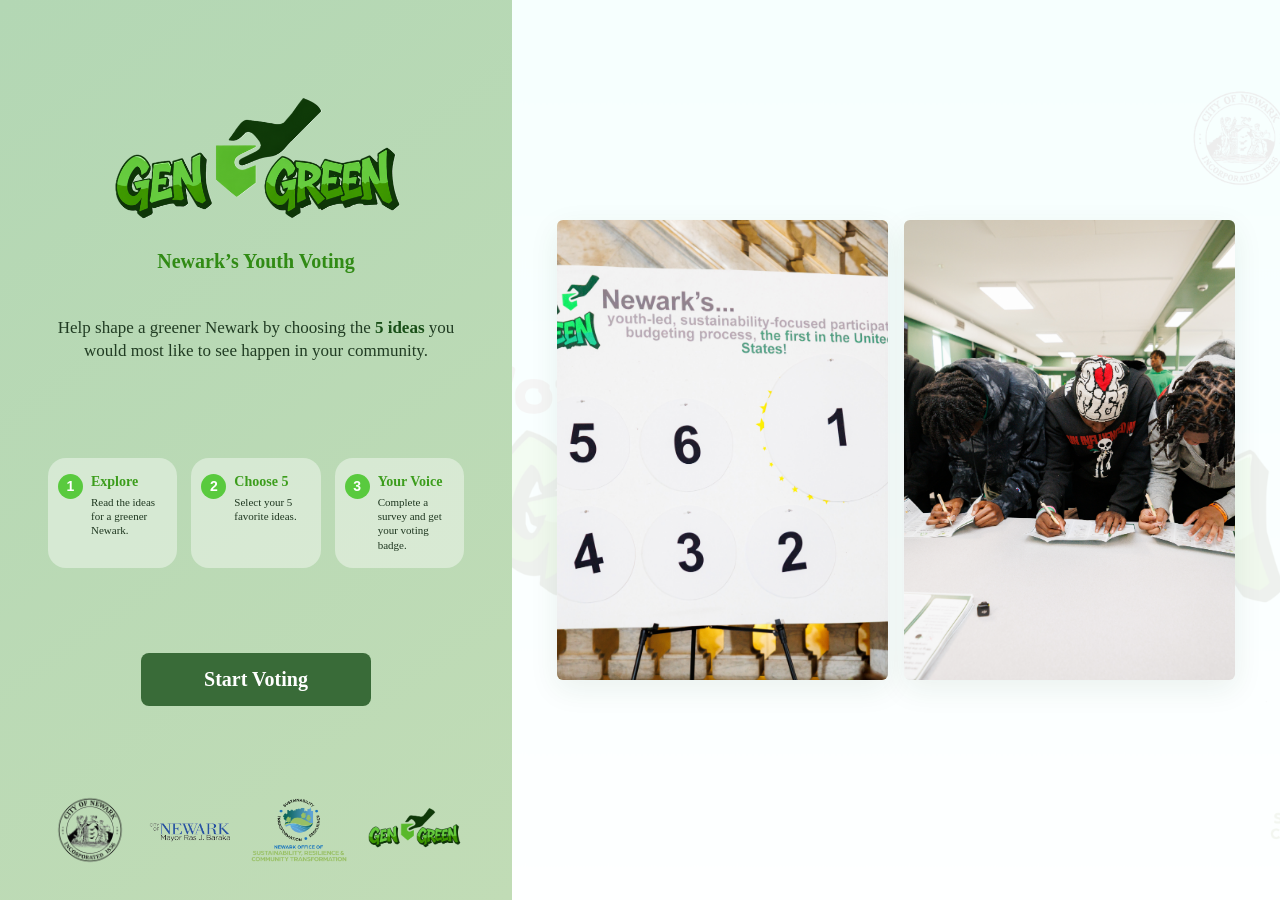
==== commit a719dee7: "Fix landing image extensions" ====
--- a/index.html
+++ b/index.html
@@ -158,34 +158,34 @@
         <div class="flip-card">
 
           <img
-            src="images/landing-1.jpg"
+            src="images/landing-1.JPG"
             alt="Gen Green activity"
             class="showcase-image active"
           />
 
 
           <img
-            src="images/landing-2.jpg"
-            alt="Gen Green activity"
-            class="showcase-image"
-          />
-
-
-          <img
-            src="images/landing-3.jpg"
+            src="images/landing-2.JPG"
+            alt="Gen Green activity"
+            class="showcase-image"
+          />
+
+
+          <img
+            src="images/landing-3.JPG"
             alt="Gen Green activity"
             class="showcase-image"
           />
 
 
                <img
-            src="images/landing-4.jpg"
-            alt="Gen Green activity"
-            class="showcase-image"
-          />
-
-          <img
-            src="images/landing-5.jpg"
+            src="images/landing-4.JPG"
+            alt="Gen Green activity"
+            class="showcase-image"
+          />
+
+          <img
+            src="images/landing-5.JPG"
             alt="Gen Green activity"
             class="showcase-image"
           />
@@ -201,25 +201,25 @@
         <div class="flip-card">
 
           <img
-            src="images/landing-7.jpg"
+            src="images/landing-7.JPG"
             alt="Gen Green activity"
             class="showcase-image active"
           />
 
           <img
-            src="images/landing-8.jpg"
-            alt="Gen Green activity"
-            class="showcase-image"
-          />
-
-          <img
-            src="images/landing-9.jpg"
+            src="images/landing-8.JPG"
+            alt="Gen Green activity"
+            class="showcase-image"
+          />
+
+          <img
+            src="images/landing-9.JPG"
             alt="Gen Green activity"
             class="showcase-image"
           />
 
                <img
-            src="images/landing-6.jpg"
+            src="images/landing-6.JPG"
             alt="Gen Green activity"
             class="showcase-image"
           />
